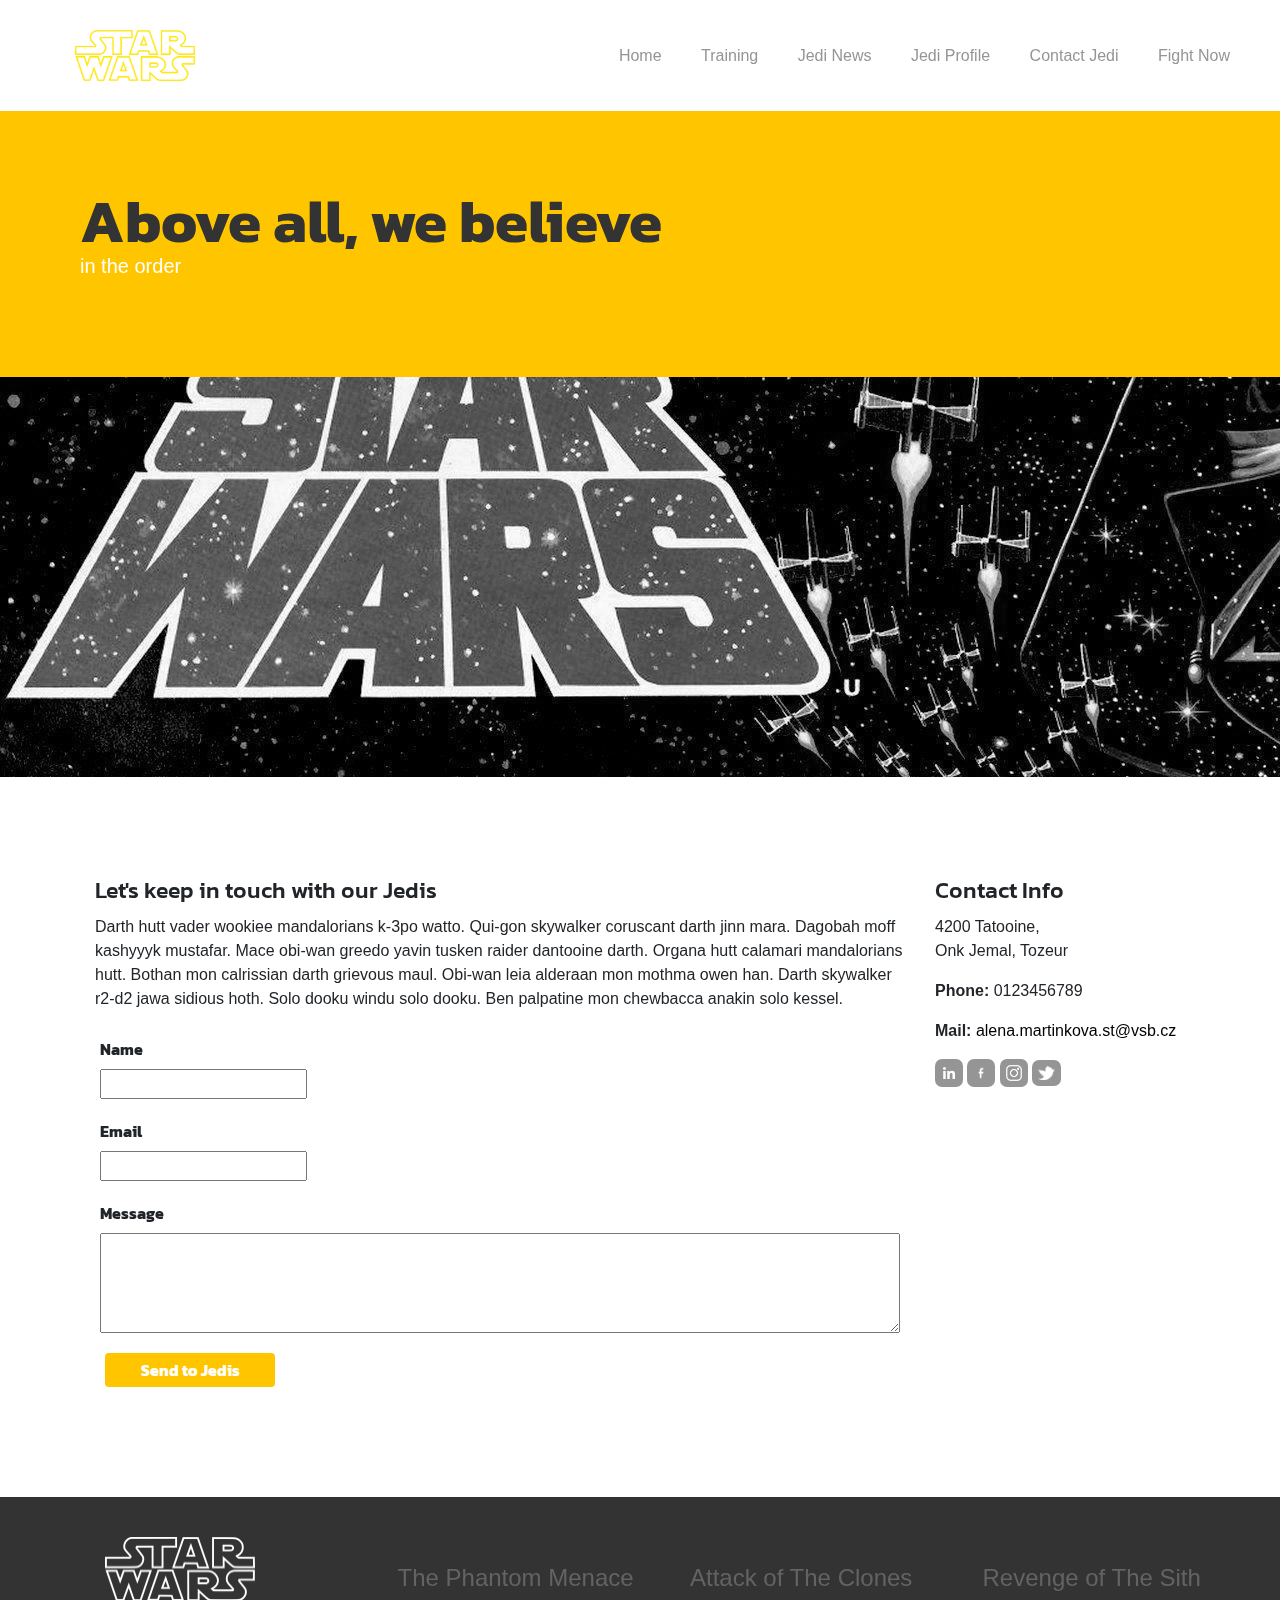
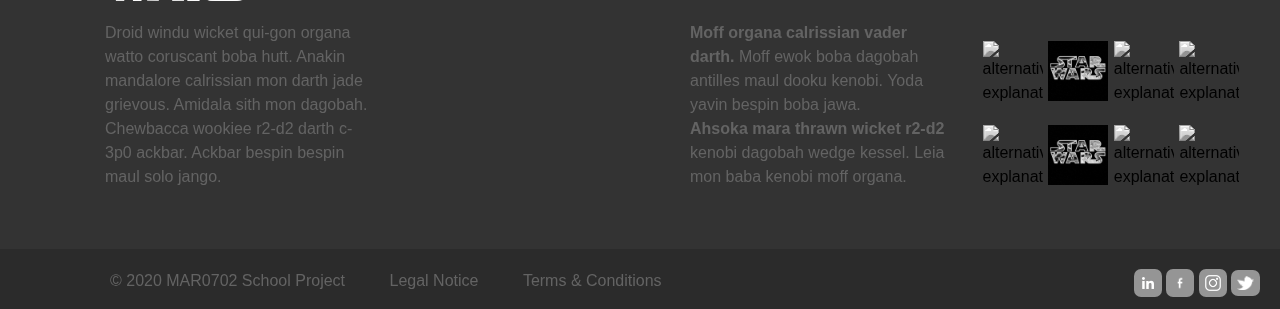
==== contact.html @ 894d7299 "finish contact, news wip" ====
<!DOCTYPE html>
<html lang="en">
<head>
    <meta charset="UTF-8">
    <title>VIA PROJECT B | Contact</title>
    <!-- jQuery -->
    <script src="js/jquery-3.5.1.min.js"></script>
    <!-- font -->
    <link href="https://fonts.googleapis.com/css2?family=Kanit:ital,wght@0,400;0,700;1,400&display=swap" rel="stylesheet">
    <!-- bootstrap -->
    <link rel="stylesheet" href="https://stackpath.bootstrapcdn.com/bootstrap/4.4.1/css/bootstrap.min.css" integrity="sha384-Vkoo8x4CGsO3+Hhxv8T/Q5PaXtkKtu6ug5TOeNV6gBiFeWPGFN9MuhOf23Q9Ifjh" crossorigin="anonymous">
    <!-- lightbox -->
    <script src="js/lightbox.js"></script>
    <link rel="stylesheet" href="css/lightbox.css">
    <!-- map -->
    <script src="https://maps.googleapis.com/maps/api/js?key=AIzaSyCs5QegkdZIEOEUkQaf_MCWWvVyeevSLPA&callback=initMap&libraries=&v=weekly" defer></script>
    <!-- my scripts and styles -->
    <script src="js/my-scripts.js"></script>
    <link rel="stylesheet" href="css/styles.css">
</head>
<body>
    <!-- HEADER -->
    <header id="header" class="white-bg">
        <div class="logo-wrapper">
            <a href="index.html"><img class="logo-header" src="images/logo.png" alt="logo"></a>
        </div>
        <div class="nav-wrapper">
            <nav id="nav">
                <ul class="nav-items-wrapper">
                    <li class="nav-item"><a class="grey" href="index.html">Home</a></li>
                    <li class="nav-item"><a class="grey" href="#"> Training</a></li>
                    <li class="nav-item"><a class="grey" href="news.html">Jedi News</a></li>
                    <li class="nav-item"><a class="grey" href="#">Jedi Profile</a></li>
                    <li class="nav-item"><a class="grey" href="contact.html">Contact Jedi</a></li>
                    <li class="nav-item"><a class="grey" href="#">Fight Now</a></li>
                </ul>
            </nav>
        </div>
    </header>
    <!-- /HEADER -->
    <!-- MAIN -->
    <main id="contact">
        <!-- SECTION FIRST -->
        <section class="section yellow-bg">
            <div>
                <h1><strong>Above all, we believe</strong></h1>
                <p class="white para-big">in the order</p>
            </div>
        </section>
        <!-- /SECTION FIRST -->
        <!-- SECTION SECOND MAP -->
        <section class="section section-map">
            <div id="map"></div>
        </section>
        <!-- /SECTION SECOND MAP -->

        <!-- SECTION THIRD FORM -->
        <section class="section white-bg">
            <div class="row">
                <div class="col-md-9">
                    <div class="contact-content">
                        <h3>Let's keep in touch with our Jedis</h3>
                        <p>
                            Darth hutt vader wookiee mandalorians k-3po watto.
                            Qui-gon skywalker coruscant darth jinn mara.
                            Dagobah moff kashyyyk mustafar. Mace obi-wan greedo
                            yavin tusken raider dantooine darth. Organa hutt
                            calamari mandalorians hutt. Bothan mon calrissian darth
                            grievous maul. Obi-wan leia alderaan mon mothma owen
                            han. Darth skywalker r2-d2 jawa sidious hoth. Solo
                            dooku windu solo dooku. Ben palpatine mon chewbacca
                            anakin solo kessel.
                        </p>
                    </div>

                    <div class="contact-form">
                        <form class="form">
                            <div class="form-row">
                                <label for="name">Name</label>
                                <input name="name"
                                       id="name"
                                       class="form-input"
                                       type="text">
                            </div>

                            <div class="form-row">
                                <label for="email">Email</label>
                                <input name="email"
                                       id="email"
                                       class="form-input"
                                       type="email">
                            </div>

                            <div class="form-row">
                                <label for="message">Message</label>
                                <textarea name="message"
                                       id="message"
                                       class="form-input"
                                       type="text">
                                </textarea>
                            </div>

                            <div class="form-btn">
                                <button class="yellow-bg white">
                                    Send to Jedis
                                </button>
                            </div>
                        </form>
                    </div>
                </div>
                <div class="col-md-3">
                    <div class="contact-info">
                        <h3>Contact Info</h3>
                        <p>4200 Tatooine, <br>Onk Jemal, Tozeur</p>
                        <p><strong>Phone:</strong> 0123456789</p>
                        <p><strong>Mail:</strong> <a href="mailto:alena.martinkova.st@vsb.cz">alena.martinkova.st@vsb.cz</a></p>
                    </div>

                    <div class="contact-social">
                        <a href="https://linkedin.com/in/alena-martinkova/" target="_blank"><img src="images/linkedin.jpg"></a>
                        <a href="https://facebook.com/martinkova.a" target="_blank"><img src="images/facebook.png"></a>
                        <a href="https://instagram.com/alenka_martinka" target="_blank"><img src="images/instagram.png"></a>
                        <a href="https://twitter.com/a__martinkova" target="_blank"><img src="images/twitter.png" style="max-width: 29px;"></a>
                    </div>
                </div>
            </div>
        </section>
        <!-- /SECTION THIRD FORM -->
    </main>
    <!-- FOOTER -->
    <footer id="footer">
        <div class="footer-first">
            <div class="row" style="align-items: flex-end">
                <div class="col-md-3">
                    <div class="logo-footer">
                        <img src="images/logo-footer-2.png" alt="logo">
                    </div>
                </div>
                <div class="col-md-3">
                    <div class="footer-content-title">
                        <h4>The Phantom Menace</h4>
                    </div>
                </div>
                <div class="col-md-3">
                    <div class="footer-content-title">
                        <h4>Attack of The Clones</h4>
                    </div>
                </div>
                <div class="col-md-3">
                    <div class="footer-content-title">
                        <h4>Revenge of The Sith</h4>
                    </div>
                </div>
            </div>
            <div class="row">
                <div class="col-md-3">
                    <div class="footer-content-text">
                        <p>
                            Droid windu wicket qui-gon organa watto coruscant boba hutt.
                            Anakin mandalore calrissian mon darth jade grievous. Amidala
                            sith mon dagobah. Chewbacca wookiee r2-d2 darth c-3p0 ackbar.
                            Ackbar bespin bespin maul solo jango.
                        </p>
                    </div>
                </div>
                <div class="col-md-3"></div>
                <div class="col-md-3">
                    <div class="footer-content-text">
                        <p>
                            <strong>Moff organa calrissian vader darth. </strong>
                            Moff ewok boba dagobah antilles maul dooku kenobi.
                            Yoda yavin bespin boba jawa. <br>
                            <strong>Ahsoka mara thrawn wicket r2-d2 </strong>
                            kenobi dagobah wedge kessel. Leia mon baba
                            kenobi moff organa.
                        </p>
                    </div>
                </div>
                <div class="col-md-3">
                    <div class="row slider-row">
                        <div class="col-md-3">
                            <a href="images/darth-vader.jpeg" data-lightbox="show-1" data-title="darth-vader"><img src="images/darth-vader.jpeg" class="black-and-white-image slider-image" alt="alternative explanation"></a>
                        </div>

                        <div class="col-md-3">
                            <a href="images/star-wars-logo.jpg" data-lightbox="show-1" data-title="star-wars"><img src="images/star-wars-logo.jpg" class="black-and-white-image slider-image" alt="alternative explanation"></a>
                        </div>

                        <div class="col-md-3">
                            <a href="images/stormtrooper.jpeg" data-lightbox="show-1" data-title="stormtrooper"><img src="images/stormtrooper.jpeg" class="black-and-white-image slider-image" alt="alternative explanation"></a>
                        </div>

                        <div class="col-md-3">
                            <a href="images/star-wars-fallen-order.jpg" data-lightbox="show-1" data-title="game"><img src="images/star-wars-fallen-order.jpg" class="black-and-white-image slider-image" alt="alternative explanation"></a>
                        </div>

                        <div class="col-md-3">
                            <a href="images/darth-vader.jpeg" data-lightbox="show-1" data-title="darth-vader"><img src="images/darth-vader.jpeg" class="black-and-white-image slider-image" alt="alternative explanation"></a>
                        </div>

                        <div class="col-md-3">
                            <a href="images/star-wars-logo.jpg" data-lightbox="show-1" data-title="star-wars"><img src="images/star-wars-logo.jpg" class="black-and-white-image slider-image" alt="alternative explanation"></a>
                        </div>
                        <div class="col-md-3">
                            <a href="images/stormtrooper.jpeg" data-lightbox="show-1" data-title="stormtrooper"><img src="images/stormtrooper.jpeg" class="black-and-white-image slider-image" alt="alternative explanation"></a>
                        </div>

                        <div class="col-md-3">
                            <a href="images/star-wars-fallen-order.jpg" data-lightbox="show-1" data-title="game"><img src="images/star-wars-fallen-order.jpg" class="black-and-white-image slider-image" alt="alternative explanation"></a>
                        </div>

                    </div>
                </div>
            </div>
        </div>
        <div class="dark-bg policy-row">
            <div class="policy-first">
                <p>&copy; 2020 MAR0702 School Project</p>
                <p>Legal Notice</p>
                <p>Terms & Conditions</p>
            </div>
            <div class="policy-second">
                <a href="https://linkedin.com/in/alena-martinkova/" target="_blank"><img src="images/linkedin.jpg"></a>
                <a href="https://facebook.com/martinkova.a" target="_blank"><img src="images/facebook.png"></a>
                <a href="https://instagram.com/alenka_martinka" target="_blank"><img src="images/instagram.png"></a>
                <a href="https://twitter.com/a__martinkova" target="_blank"><img src="images/twitter.png" style="max-width: 29px;"></a>
            </div>
        </div>
    </footer>
    <!-- /FOOTER -->
</body>
</html>
---- css/styles.css ----
/* LAYOUT  */
header, main, footer {
    max-width: 1400px;
    margin: 0 auto;
}

header {
    display: flex;
    justify-content: space-between;
    align-items: center;
}

body {
    background: url("../images/bg.jpg") repeat;
    backdrop-filter: grayscale(1);
}

footer {
    background-color: #333333;
}

/* BASE */
p, a {
    font-family: Arial;
}

a {
    text-decoration: none;
    color: black;
}

a:hover {
    color: #FFC600;
}

.yellow-bg {
    background-color: #FFC600;
}

.white-bg {
    background-color: #FFFFFF;
}

.dark-bg {
    background-color: #2B2B2B;
}

.white {
    color: #ffffff;
}

.grey {
    color: #959595;
}

h1 {
    font-size: 60px;
    font-family: 'Kanit', sans-serif;
    margin-bottom: 0px;
    color: #333333;
    line-height: 60px;
}

h3 {
    font-family: 'Kanit', sans-serif;
    font-size: 23px;
    margin-bottom: 0px;
}

.para-big {
    font-size: 20px;
}

button {
    padding: 5px 25px;
    border: none;
    border-radius: 4px;
    font-family: 'Kanit', sans-serif;
    font-weight: bold;
    width: 170px;
}

.row {
    width: 100%;
    margin: 20px 0;
}

/* HEADER ELEMENTS */
.logo-header {
    padding: 30px;
    max-width: 180px;
    margin-left: 45px;
}

/* NAVIGATION */
.nav-items-wrapper {
    margin: 0 50px 0 0;
}

.nav-item {
    display: inline-block;
    padding-left: 35px;
}

.nav-item a:hover {
    color: #000000;
}

/* CONTENT HP */
.section {
    padding: 80px;
}

#section-first {
    padding: 90px;
}

.section-first-content, .section-first-image {
    width: 40%;
    display: inline-block;
}

.section-first-image {
    background: url(../images/logo-footer-2.png) no-repeat;
    width: 50%;
    height: 281px;
    background-size: 100%;
}

.section-first-content-text {
    padding: 20px 0;
    max-width: 400px;
}

.round-image {
    max-width: 50px;
    border-radius: 26px;
    margin-right: 10px;
}

.section-second-content-title, .section-second-content-title-image {
    display: inline-block;
}

.section-second-content-title-wrapper {
    align-items: center;
    display: flex;
    margin-bottom: 10px;
}

.black-and-white-image {
    filter: grayscale(1);
}

.black-and-white-image:hover {
    filter: none;
}

.big-image {
    max-width: 280px;
}

.small-image {
    border: 1px solid #eeeeee;
    max-width: 220px;
}

.images-row {
    margin-top: 80px;
}

.sponsors-row {
    margin-top: 80px;
}

.col-xs-15,
.col-sm-15,
.col-md-15,
.col-lg-15 {
    position: relative;
    min-height: 1px;
    padding-right: 10px;
    padding-left: 10px;
    text-align: center;
}

.col-xs-15 {
    width: 20%;
    float: left;
}
@media (min-width: 768px) {
    .col-sm-15 {
        width: 20%;
        float: left;
    }
}
@media (min-width: 992px) {
    .col-md-15 {
        width: 20%;
        float: left;
    }
}
@media (min-width: 1200px) {
    .col-lg-15 {
        width: 20%;
        float: left;
    }
}

/* FOOTER */
.footer-first {
    padding: 20px 20px 0px 90px;
}

.logo-footer img {
    max-width: 150px;
}

footer {
    color: #636363;
}

.slider-image {
    max-width: 60px;
}
.slider-row .col-md-3 {
    padding-bottom: 20px;
    padding-left: 0;
}

.policy-row {
    display: flex;
    justify-content: space-between;
    padding: 20px 20px 0px 90px;
}

.policy-first p {
    display: inline-block;
    padding: 0 20px;
}

.policy-second img, .contact-social img {
    max-width: 28px;
    background-color: #959595;
    padding: 6px;
    border-radius: 7px;
}

.policy-second img:hover, .contact-social img:hover {
    filter: invert();
    cursor: pointer;
}

/* CONTACT PAGE */
#map {
    height: 400px;
    width: 100%;
}

.section-map {
    padding: 0;
}

.contact-info h3, .contact-content h3 {
    margin-bottom: 10px;
}

.contact-social img {
    display: inline-block;
}

.form-row, .form-btn {
    padding: 10px;
    display: block;
}

.form-row label, .form-row input, .form-row textarea {
    font-family: 'Kanit', sans-serif;
    display: block;
}

.form-row label {
    font-weight: bold;
}

.form-row textarea {
    width: 100%;
    height: 100px;
}
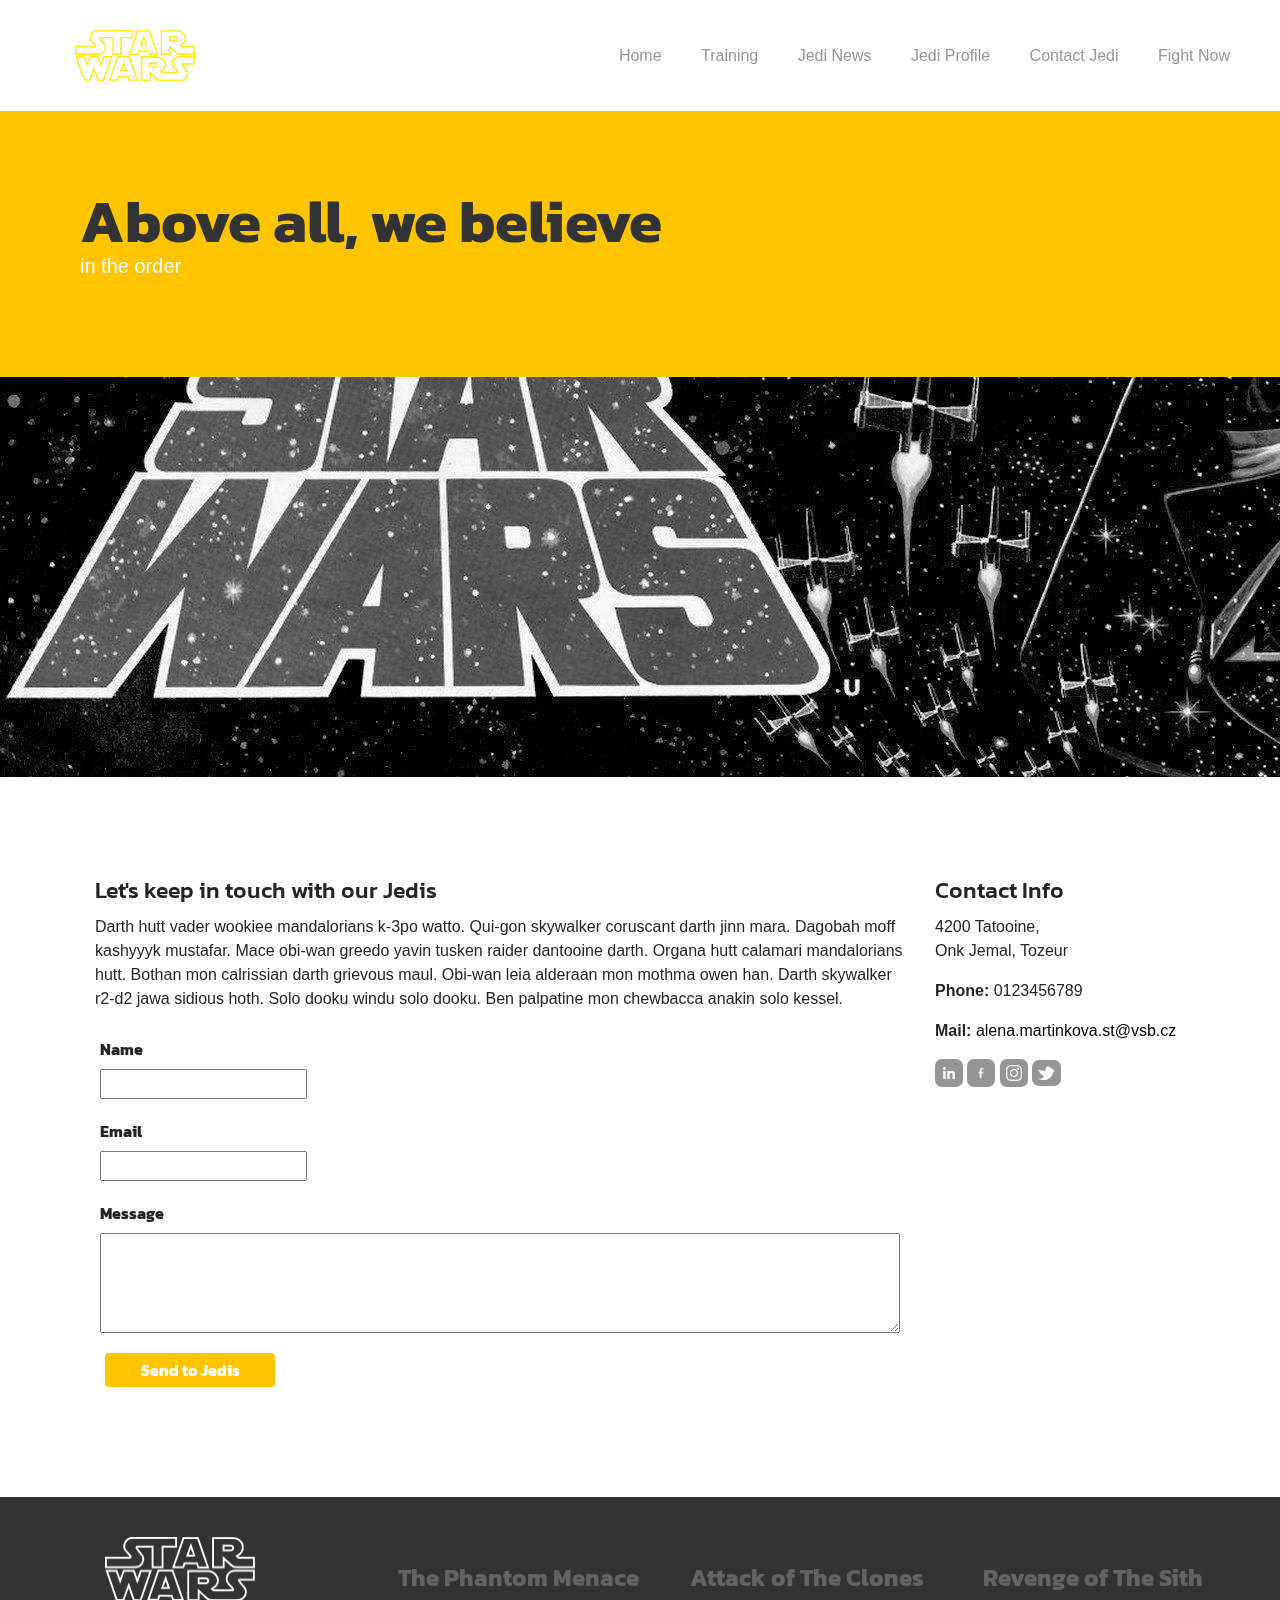
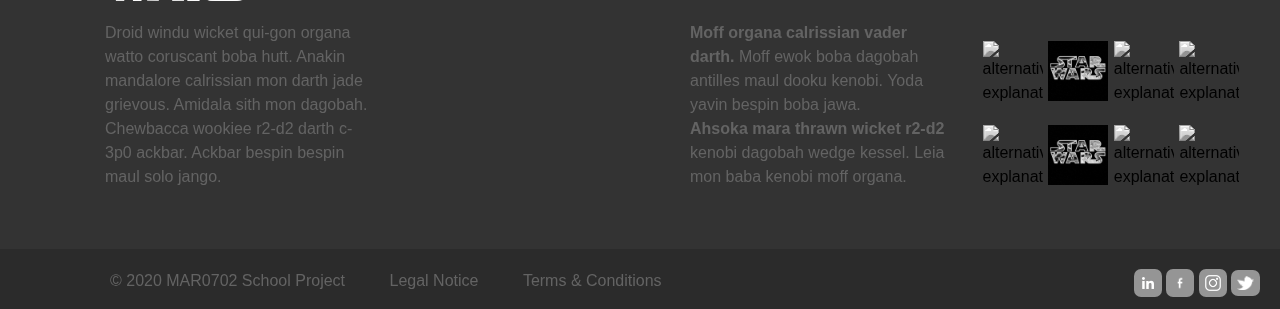
==== commit f3420dc1: "news content done" ====
--- a/contact.html
+++ b/contact.html
@@ -96,8 +96,7 @@
                                 <textarea name="message"
                                        id="message"
                                        class="form-input"
-                                       type="text">
-                                </textarea>
+                                       type="text"></textarea>
                             </div>
 
                             <div class="form-btn">
--- a/css/styles.css
+++ b/css/styles.css
@@ -13,6 +13,7 @@
 body {
     background: url("../images/bg.jpg") repeat;
     backdrop-filter: grayscale(1);
+    font-family: Arial;
 }
 
 footer {
@@ -20,10 +21,6 @@
 }
 
 /* BASE */
-p, a {
-    font-family: Arial;
-}
-
 a {
     text-decoration: none;
     color: black;
@@ -33,6 +30,14 @@
     color: #FFC600;
 }
 
+ul {
+    padding: 0;
+}
+
+li {
+    list-style: none;
+}
+
 .yellow-bg {
     background-color: #FFC600;
 }
@@ -61,11 +66,21 @@
     line-height: 60px;
 }
 
+h2 {
+    font-family: 'Kanit', sans-serif;
+}
+
 h3 {
     font-family: 'Kanit', sans-serif;
     font-size: 23px;
     margin-bottom: 0px;
 }
+
+h4 {
+    font-weight: bold;
+    font-family: 'Kanit', sans-serif;
+}
+
 
 .para-big {
     font-size: 20px;
@@ -78,6 +93,10 @@
     font-family: 'Kanit', sans-serif;
     font-weight: bold;
     width: 170px;
+}
+
+button:hover {
+    filter: invert(1);
 }
 
 .row {
@@ -286,4 +305,41 @@
 .form-row textarea {
     width: 100%;
     height: 100px;
+}
+
+/* NEWS PAGE */
+
+.news-post {
+    margin-bottom: 30px;
+}
+.news-meta {
+    padding: 15px 0;
+}
+
+.news-meta > * {
+    display: inline-block;
+}
+
+.news-meta p {
+    padding: 0 10px 0 3px;
+}
+
+.news-meta img {
+    width: 20px;
+    height: 20px;
+    opacity: .7;
+}
+
+.news-image img {
+    width: 100%;
+    height: -webkit-fill-available;
+    max-height: 500px;
+}
+
+.news-content {
+    padding: 15px 0;
+}
+
+.news-btn button {
+    width: 200px;
 }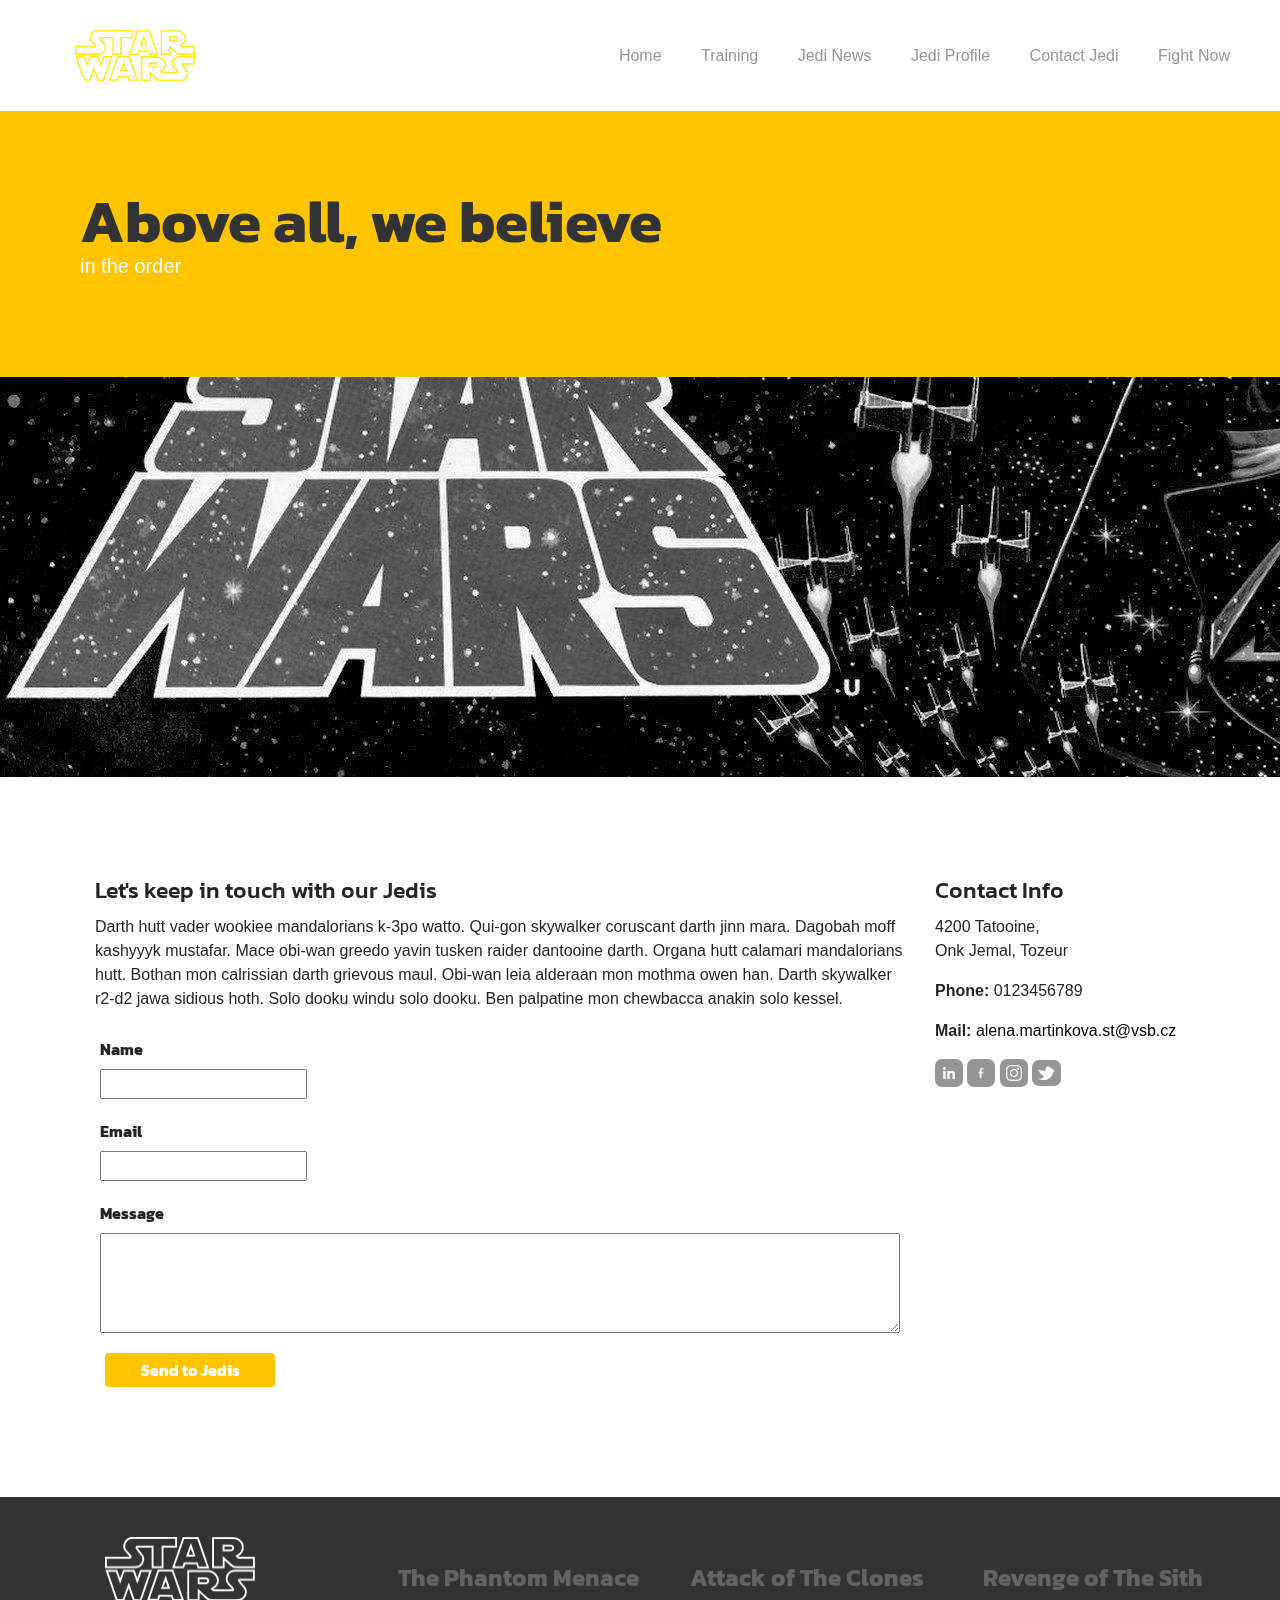
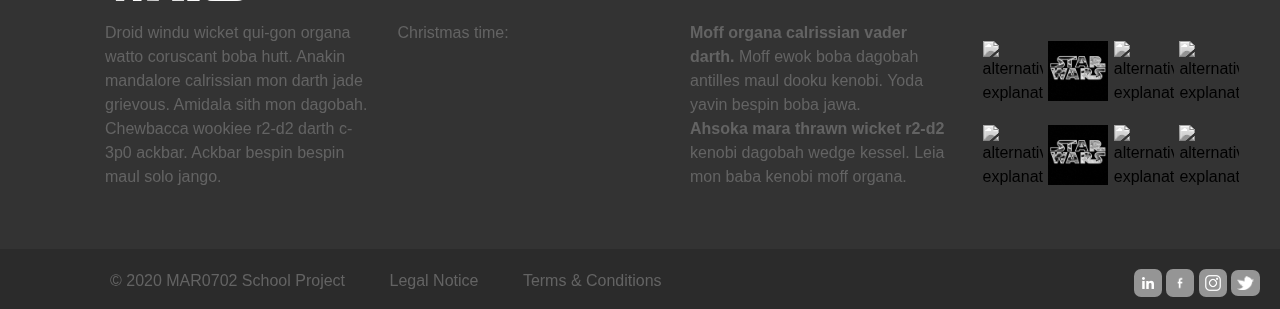
==== commit 9b1311bf: "counter" ====
--- a/contact.html
+++ b/contact.html
@@ -57,7 +57,7 @@
         <!-- SECTION THIRD FORM -->
         <section class="section white-bg">
             <div class="row">
-                <div class="col-md-9">
+                <div class="col-md-9 col-12">
                     <div class="contact-content">
                         <h3>Let's keep in touch with our Jedis</h3>
                         <p>
@@ -74,7 +74,7 @@
                     </div>
 
                     <div class="contact-form">
-                        <form class="form">
+                        <form class="form" name="form" action="mailto:alena.martinkova.st@vsb.cz">
                             <div class="form-row">
                                 <label for="name">Name</label>
                                 <input name="name"
@@ -100,14 +100,14 @@
                             </div>
 
                             <div class="form-btn">
-                                <button class="yellow-bg white">
+                                <button type="submit" onclick="validateEmail(document.form.email)" class="yellow-bg white">
                                     Send to Jedis
                                 </button>
                             </div>
                         </form>
                     </div>
                 </div>
-                <div class="col-md-3">
+                <div class="col-md-3 col-12">
                     <div class="contact-info">
                         <h3>Contact Info</h3>
                         <p>4200 Tatooine, <br>Onk Jemal, Tozeur</p>
@@ -116,10 +116,10 @@
                     </div>
 
                     <div class="contact-social">
-                        <a href="https://linkedin.com/in/alena-martinkova/" target="_blank"><img src="images/linkedin.jpg"></a>
-                        <a href="https://facebook.com/martinkova.a" target="_blank"><img src="images/facebook.png"></a>
-                        <a href="https://instagram.com/alenka_martinka" target="_blank"><img src="images/instagram.png"></a>
-                        <a href="https://twitter.com/a__martinkova" target="_blank"><img src="images/twitter.png" style="max-width: 29px;"></a>
+                        <a href="https://linkedin.com/in/alena-martinkova/" target="_blank"><img src="images/linkedin.jpg" alt="linkedin"></a>
+                        <a href="https://facebook.com/martinkova.a" target="_blank"><img src="images/facebook.png" alt="facebook"></a>
+                        <a href="https://instagram.com/alenka_martinka" target="_blank"><img src="images/instagram.png" alt="instagram"></a>
+                        <a href="https://twitter.com/a__martinkova" target="_blank"><img src="images/twitter.png" alt="twitter" style="max-width: 29px;"></a>
                     </div>
                 </div>
             </div>
@@ -130,29 +130,29 @@
     <footer id="footer">
         <div class="footer-first">
             <div class="row" style="align-items: flex-end">
-                <div class="col-md-3">
+                <div class="col-md-3 col-sm-6 col-12">
                     <div class="logo-footer">
                         <img src="images/logo-footer-2.png" alt="logo">
                     </div>
                 </div>
-                <div class="col-md-3">
+                <div class="col-md-3 col-sm-6 col-12">
                     <div class="footer-content-title">
                         <h4>The Phantom Menace</h4>
                     </div>
                 </div>
-                <div class="col-md-3">
+                <div class="col-md-3 col-sm-6 col-12">
                     <div class="footer-content-title">
                         <h4>Attack of The Clones</h4>
                     </div>
                 </div>
-                <div class="col-md-3">
+                <div class="col-md-3 col-sm-6 col-12">
                     <div class="footer-content-title">
                         <h4>Revenge of The Sith</h4>
                     </div>
                 </div>
             </div>
             <div class="row">
-                <div class="col-md-3">
+                <div class="col-md-3 col-sm-6 col-12">
                     <div class="footer-content-text">
                         <p>
                             Droid windu wicket qui-gon organa watto coruscant boba hutt.
@@ -162,8 +162,11 @@
                         </p>
                     </div>
                 </div>
-                <div class="col-md-3"></div>
-                <div class="col-md-3">
+                <div class="col-md-3 col-sm-6 col-12">
+                    Christmas time:
+                    <strong><p id="counter"></p></strong>
+                </div>
+                <div class="col-md-3 col-sm-6 col-12">
                     <div class="footer-content-text">
                         <p>
                             <strong>Moff organa calrissian vader darth. </strong>
@@ -175,7 +178,7 @@
                         </p>
                     </div>
                 </div>
-                <div class="col-md-3">
+                <div class="col-md-3 col-sm-6 col-12">
                     <div class="row slider-row">
                         <div class="col-md-3">
                             <a href="images/darth-vader.jpeg" data-lightbox="show-1" data-title="darth-vader"><img src="images/darth-vader.jpeg" class="black-and-white-image slider-image" alt="alternative explanation"></a>
@@ -219,10 +222,10 @@
                 <p>Terms & Conditions</p>
             </div>
             <div class="policy-second">
-                <a href="https://linkedin.com/in/alena-martinkova/" target="_blank"><img src="images/linkedin.jpg"></a>
-                <a href="https://facebook.com/martinkova.a" target="_blank"><img src="images/facebook.png"></a>
-                <a href="https://instagram.com/alenka_martinka" target="_blank"><img src="images/instagram.png"></a>
-                <a href="https://twitter.com/a__martinkova" target="_blank"><img src="images/twitter.png" style="max-width: 29px;"></a>
+                <a href="https://linkedin.com/in/alena-martinkova/" target="_blank"><img src="images/linkedin.jpg" alt="linkedin"></a>
+                <a href="https://facebook.com/martinkova.a" target="_blank"><img src="images/facebook.png" alt="facebook"></a>
+                <a href="https://instagram.com/alenka_martinka" target="_blank"><img src="images/instagram.png" alt="instagram"></a>
+                <a href="https://twitter.com/a__martinkova" target="_blank"><img src="images/twitter.png" alt="twitter" style="max-width: 29px;"></a>
             </div>
         </div>
     </footer>
--- a/css/styles.css
+++ b/css/styles.css
@@ -28,10 +28,11 @@
 
 a:hover {
     color: #FFC600;
+    text-decoration: none;
 }
 
 ul {
-    padding: 0;
+    padding: 0 0 0 20px;
 }
 
 li {
@@ -81,6 +82,9 @@
     font-family: 'Kanit', sans-serif;
 }
 
+h5 {
+    font-size: 17px;
+}
 
 .para-big {
     font-size: 20px;
@@ -96,7 +100,11 @@
 }
 
 button:hover {
-    filter: invert(1);
+    filter: drop-shadow(4px 4px 4px gold);
+}
+
+button.yellow-bg:hover, .yellow-bg button:hover {
+    filter: drop-shadow(4px 4px 4px grey);
 }
 
 .row {
@@ -173,6 +181,7 @@
 
 .black-and-white-image:hover {
     filter: none;
+    box-shadow: 3px 3px 3px #eeeeee;
 }
 
 .big-image {
@@ -265,6 +274,11 @@
     border-radius: 7px;
 }
 
+
+.policy-second img:hover, .contact-social img:hover {
+    box-shadow: 2px 2px 2px cornflowerblue;
+}
+
 .policy-second img:hover, .contact-social img:hover {
     filter: invert();
     cursor: pointer;
@@ -342,4 +356,79 @@
 
 .news-btn button {
     width: 200px;
+}
+
+.widget {
+    margin-bottom: 80px;
+}
+
+.widget h4 {
+    margin-bottom: 30px;
+}
+
+.news-search-input input {
+    padding: 4px;
+    border-radius: 4px;
+    border: 1px solid #eeeeee;
+    width: 100%;
+}
+
+.news-post-mini > * {
+    display: inline-block;
+}
+
+.news-post-mini-content {
+    max-width: 200px;
+}
+
+.mini-image {
+    margin-right: 5px;
+    vertical-align: initial;
+    max-width: 70px;
+}
+
+.tab-btn {
+    width: 137px;
+    border: 1px solid #eeeeee;
+    border-radius: 4px;
+    display: inline-block;
+}
+
+.tab-btn.active {
+    filter: invert();
+    border-bottom: 0;
+}
+
+.news-tabs-widget-btn-wrapper {
+    margin-bottom: 20px;
+}
+
+.accordion-content {
+    display: none;
+    margin-left: 20px;
+}
+
+.accordion {
+    font-weight: bold;
+    cursor: pointer;
+}
+
+.accordion:hover {
+    color: #FFC600!important;
+}
+
+.accordion:before {
+    content: '+';
+    display: inline-block;
+    height: 20px;
+    width: 20px;
+}
+
+.accordion.active:before {
+    content: '-';
+    vertical-align: revert;
+}
+
+.news-detail .news-image img {
+    max-height: 600px;
 }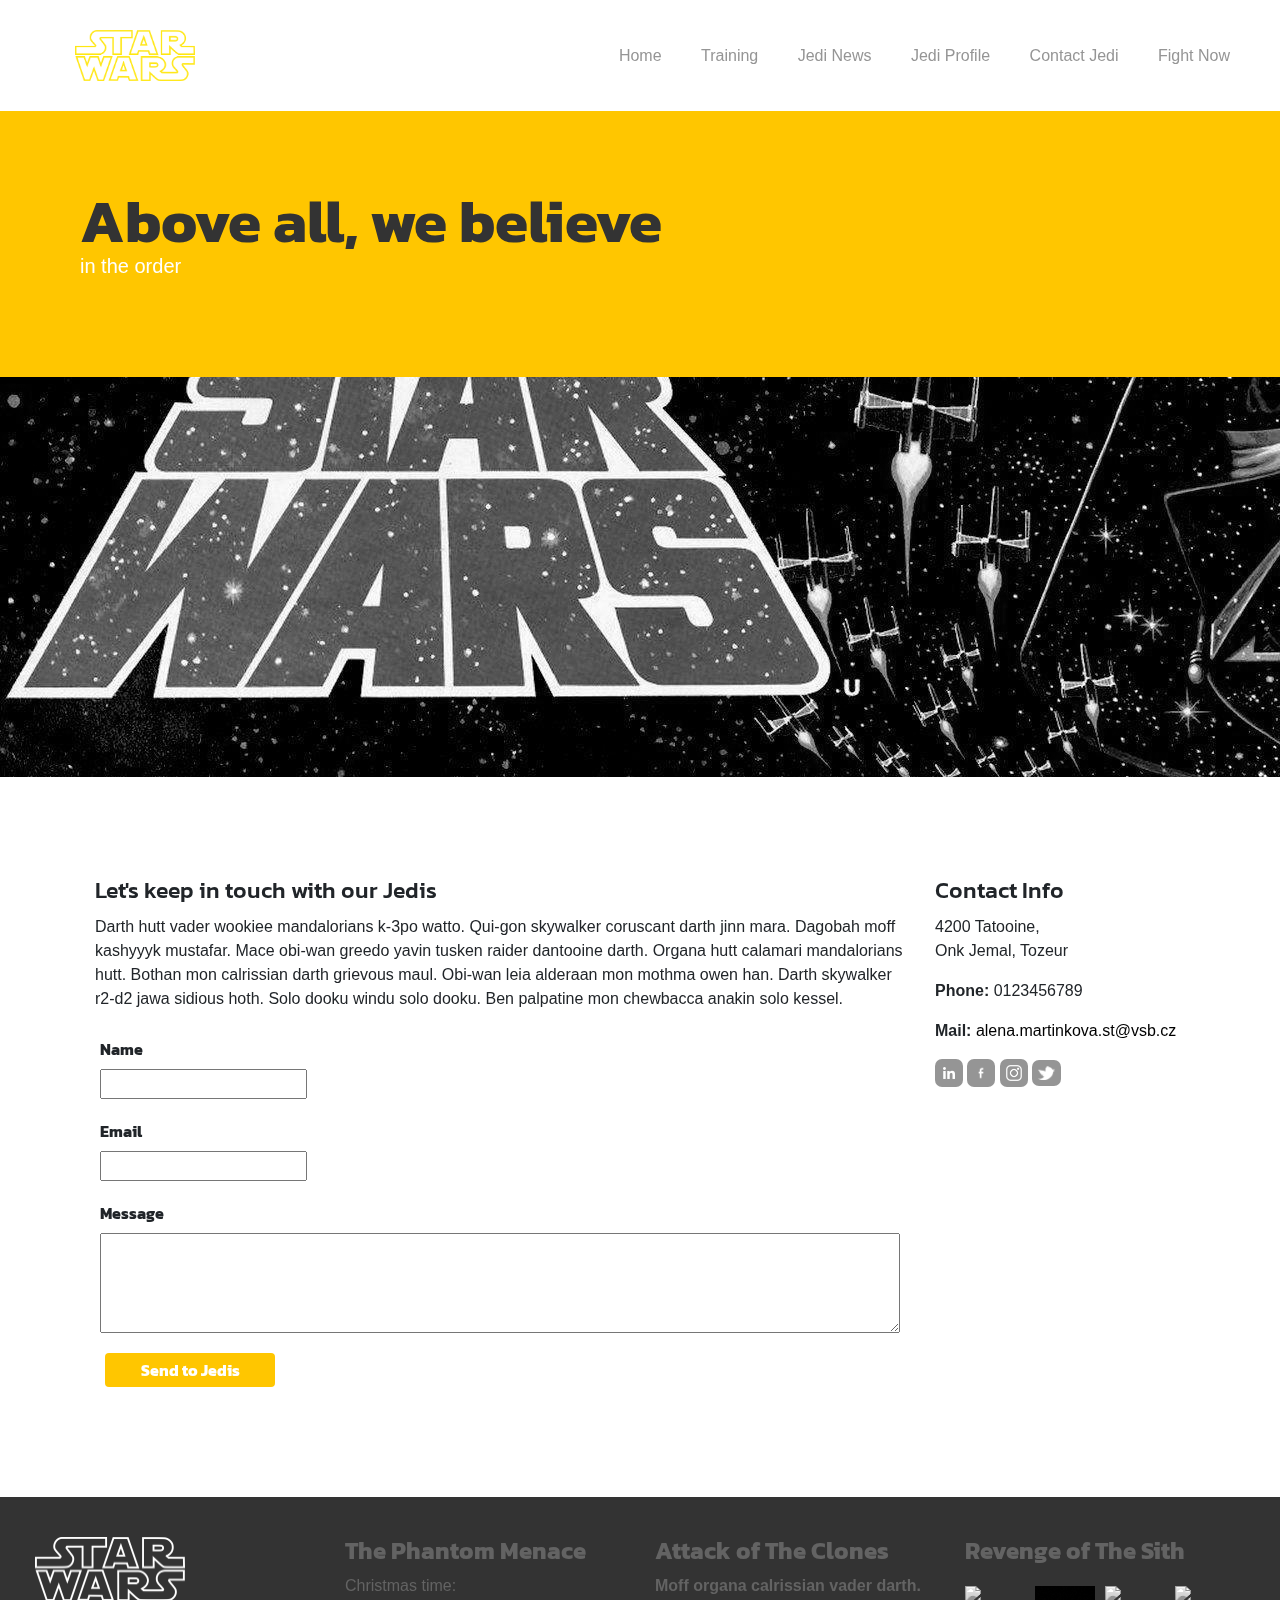
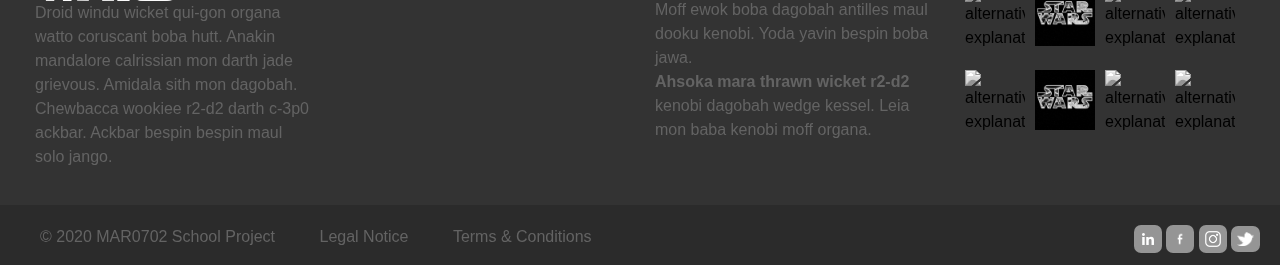
==== commit c228b510: "respo WIP" ====
--- a/contact.html
+++ b/contact.html
@@ -2,6 +2,7 @@
 <html lang="en">
 <head>
     <meta charset="UTF-8">
+    <meta name="viewport" content="width=device-width, initial-scale = 1">
     <title>VIA PROJECT B | Contact</title>
     <!-- jQuery -->
     <script src="js/jquery-3.5.1.min.js"></script>
@@ -21,20 +22,23 @@
 <body>
     <!-- HEADER -->
     <header id="header" class="white-bg">
-        <div class="logo-wrapper">
-            <a href="index.html"><img class="logo-header" src="images/logo.png" alt="logo"></a>
-        </div>
         <div class="nav-wrapper">
-            <nav id="nav">
-                <ul class="nav-items-wrapper">
-                    <li class="nav-item"><a class="grey" href="index.html">Home</a></li>
-                    <li class="nav-item"><a class="grey" href="#"> Training</a></li>
-                    <li class="nav-item"><a class="grey" href="news.html">Jedi News</a></li>
-                    <li class="nav-item"><a class="grey" href="#">Jedi Profile</a></li>
-                    <li class="nav-item"><a class="grey" href="contact.html">Contact Jedi</a></li>
-                    <li class="nav-item"><a class="grey" href="#">Fight Now</a></li>
-                </ul>
-            </nav>
+            <div class="logo-wrapper">
+                <a href="index.html"><img class="logo-header" src="images/logo.png" alt="logo"></a>
+            </div>
+            <div id="nav-div">
+                <nav id="nav">
+                    <ul class="nav-items-wrapper">
+                        <li class="nav-item"><a class="grey" href="index.html">Home</a></li>
+                        <li class="nav-item"><a class="grey" href="#"> Training</a></li>
+                        <li class="nav-item"><a class="grey" href="news.html">Jedi News</a></li>
+                        <li class="nav-item"><a class="grey" href="#">Jedi Profile</a></li>
+                        <li class="nav-item"><a class="grey" href="contact.html">Contact Jedi</a></li>
+                        <li class="nav-item"><a class="grey" href="#">Fight Now</a></li>
+                    </ul>
+                </nav>
+                <a class="hamburger">☰</a>
+            </div>
         </div>
     </header>
     <!-- /HEADER -->
@@ -129,30 +133,11 @@
     <!-- FOOTER -->
     <footer id="footer">
         <div class="footer-first">
-            <div class="row" style="align-items: flex-end">
-                <div class="col-md-3 col-sm-6 col-12">
+            <div class="row">
+                <div class="col-lg-3 col-sm-6 col-12">
                     <div class="logo-footer">
                         <img src="images/logo-footer-2.png" alt="logo">
                     </div>
-                </div>
-                <div class="col-md-3 col-sm-6 col-12">
-                    <div class="footer-content-title">
-                        <h4>The Phantom Menace</h4>
-                    </div>
-                </div>
-                <div class="col-md-3 col-sm-6 col-12">
-                    <div class="footer-content-title">
-                        <h4>Attack of The Clones</h4>
-                    </div>
-                </div>
-                <div class="col-md-3 col-sm-6 col-12">
-                    <div class="footer-content-title">
-                        <h4>Revenge of The Sith</h4>
-                    </div>
-                </div>
-            </div>
-            <div class="row">
-                <div class="col-md-3 col-sm-6 col-12">
                     <div class="footer-content-text">
                         <p>
                             Droid windu wicket qui-gon organa watto coruscant boba hutt.
@@ -162,11 +147,19 @@
                         </p>
                     </div>
                 </div>
-                <div class="col-md-3 col-sm-6 col-12">
-                    Christmas time:
-                    <strong><p id="counter"></p></strong>
-                </div>
-                <div class="col-md-3 col-sm-6 col-12">
+                <div class="col-lg-3 col-sm-6 col-12">
+                    <div class="footer-content-title">
+                        <h4>The Phantom Menace</h4>
+                    </div>
+                    <div>
+                        Christmas time:
+                        <strong><p id="counter"></p></strong>
+                    </div>
+                </div>
+                <div class="col-lg-3 col-sm-6 col-12">
+                    <div class="footer-content-title">
+                        <h4>Attack of The Clones</h4>
+                    </div>
                     <div class="footer-content-text">
                         <p>
                             <strong>Moff organa calrissian vader darth. </strong>
@@ -178,36 +171,40 @@
                         </p>
                     </div>
                 </div>
-                <div class="col-md-3 col-sm-6 col-12">
+                <div class="col-lg-3 col-sm-6 col-12">
+                    <div class="footer-content-title">
+                        <h4>Revenge of The Sith</h4>
+                    </div>
                     <div class="row slider-row">
-                        <div class="col-md-3">
+                        <div class="col-md-3 col-6">
                             <a href="images/darth-vader.jpeg" data-lightbox="show-1" data-title="darth-vader"><img src="images/darth-vader.jpeg" class="black-and-white-image slider-image" alt="alternative explanation"></a>
                         </div>
 
-                        <div class="col-md-3">
+                        <div class="col-md-3 col-6">
                             <a href="images/star-wars-logo.jpg" data-lightbox="show-1" data-title="star-wars"><img src="images/star-wars-logo.jpg" class="black-and-white-image slider-image" alt="alternative explanation"></a>
                         </div>
 
-                        <div class="col-md-3">
+                        <div class="col-md-3 col-6">
                             <a href="images/stormtrooper.jpeg" data-lightbox="show-1" data-title="stormtrooper"><img src="images/stormtrooper.jpeg" class="black-and-white-image slider-image" alt="alternative explanation"></a>
                         </div>
 
-                        <div class="col-md-3">
+                        <div class="col-md-3 col-6">
                             <a href="images/star-wars-fallen-order.jpg" data-lightbox="show-1" data-title="game"><img src="images/star-wars-fallen-order.jpg" class="black-and-white-image slider-image" alt="alternative explanation"></a>
                         </div>
 
-                        <div class="col-md-3">
+                        <div class="col-md-3 col-6">
                             <a href="images/darth-vader.jpeg" data-lightbox="show-1" data-title="darth-vader"><img src="images/darth-vader.jpeg" class="black-and-white-image slider-image" alt="alternative explanation"></a>
                         </div>
 
-                        <div class="col-md-3">
+                        <div class="col-md-3 col-6">
                             <a href="images/star-wars-logo.jpg" data-lightbox="show-1" data-title="star-wars"><img src="images/star-wars-logo.jpg" class="black-and-white-image slider-image" alt="alternative explanation"></a>
                         </div>
-                        <div class="col-md-3">
+
+                        <div class="col-md-3 col-6">
                             <a href="images/stormtrooper.jpeg" data-lightbox="show-1" data-title="stormtrooper"><img src="images/stormtrooper.jpeg" class="black-and-white-image slider-image" alt="alternative explanation"></a>
                         </div>
 
-                        <div class="col-md-3">
+                        <div class="col-md-3 col-6">
                             <a href="images/star-wars-fallen-order.jpg" data-lightbox="show-1" data-title="game"><img src="images/star-wars-fallen-order.jpg" class="black-and-white-image slider-image" alt="alternative explanation"></a>
                         </div>
 
@@ -222,10 +219,10 @@
                 <p>Terms & Conditions</p>
             </div>
             <div class="policy-second">
-                <a href="https://linkedin.com/in/alena-martinkova/" target="_blank"><img src="images/linkedin.jpg" alt="linkedin"></a>
-                <a href="https://facebook.com/martinkova.a" target="_blank"><img src="images/facebook.png" alt="facebook"></a>
-                <a href="https://instagram.com/alenka_martinka" target="_blank"><img src="images/instagram.png" alt="instagram"></a>
-                <a href="https://twitter.com/a__martinkova" target="_blank"><img src="images/twitter.png" alt="twitter" style="max-width: 29px;"></a>
+                <a href="https://linkedin.com/in/alena-martinkova/" target="_blank"><img src="images/linkedin.jpg"></a>
+                <a href="https://facebook.com/martinkova.a" target="_blank"><img src="images/facebook.png"></a>
+                <a href="https://instagram.com/alenka_martinka" target="_blank"><img src="images/instagram.png"></a>
+                <a href="https://twitter.com/a__martinkova" target="_blank"><img src="images/twitter.png" style="max-width: 29px;"></a>
             </div>
         </div>
     </footer>
--- a/css/styles.css
+++ b/css/styles.css
@@ -4,7 +4,7 @@
     margin: 0 auto;
 }
 
-header {
+.nav-wrapper {
     display: flex;
     justify-content: space-between;
     align-items: center;
@@ -124,9 +124,66 @@
     margin: 0 50px 0 0;
 }
 
-.nav-item {
-    display: inline-block;
-    padding-left: 35px;
+.nav-wrapper {
+    width: 100%;
+}
+
+.hamburger {
+    color: black;
+    font-weight: bolder;
+    display: none;
+    zoom: 185%;
+}
+
+@media all and (min-width: 960px) {
+    .nav-item {
+        display: inline-block;
+        padding-left: 35px;
+    }
+}
+
+@media screen and (max-width: 959px) {
+    nav ul {
+        display: none;
+    }
+
+    #nav-div.openNav {
+        width: 100%;
+        position: absolute;
+        background: black;
+        opacity: .8;
+        top: 0;
+    }
+
+    #nav-div.openNav .hamburger {
+        position: absolute;
+        right: 0;
+        top: 7px;
+        color: white;
+        opacity: .8;
+    }
+
+    .nav-wrapper .hamburger {
+        float: right;
+        display: block;
+        padding: 12px;
+        position: relative;
+        zoom: 185%;
+    }
+
+    nav.openNav {
+        margin: 35px 0;
+    }
+
+    nav.openNav ul {
+        float: none;
+        display: block;
+        text-align: center;
+    }
+
+    nav.openNav li {
+        padding: 9px 0;
+    }
 }
 
 .nav-item a:hover {
@@ -154,6 +211,12 @@
     background-size: 100%;
 }
 
+@media screen and (max-width: 959px) {
+    .section-first-image {
+        margin-left: 50px;
+    }
+}
+
 .section-first-content-text {
     padding: 20px 0;
     max-width: 400px;
@@ -195,6 +258,10 @@
 
 .images-row {
     margin-top: 80px;
+}
+
+.images-row  .col-lg-3 {
+    text-align: center;
 }
 
 .sponsors-row {
@@ -237,7 +304,7 @@
 
 /* FOOTER */
 .footer-first {
-    padding: 20px 20px 0px 90px;
+    padding: 20px 20px 0px 20px;
 }
 
 .logo-footer img {
@@ -254,12 +321,28 @@
 .slider-row .col-md-3 {
     padding-bottom: 20px;
     padding-left: 0;
+    text-align: center;
 }
 
 .policy-row {
     display: flex;
     justify-content: space-between;
-    padding: 20px 20px 0px 90px;
+    padding: 20px 20px 0px 20px;
+}
+
+@media (max-width: 850px) {
+    .policy-row {
+        display: block;
+        padding-bottom: 20px;
+    }
+
+    .policy-second, .policy-first {
+        text-align: center;
+    }
+
+    .policy-second a {
+        padding: 0 15px;
+    }
 }
 
 .policy-first p {
